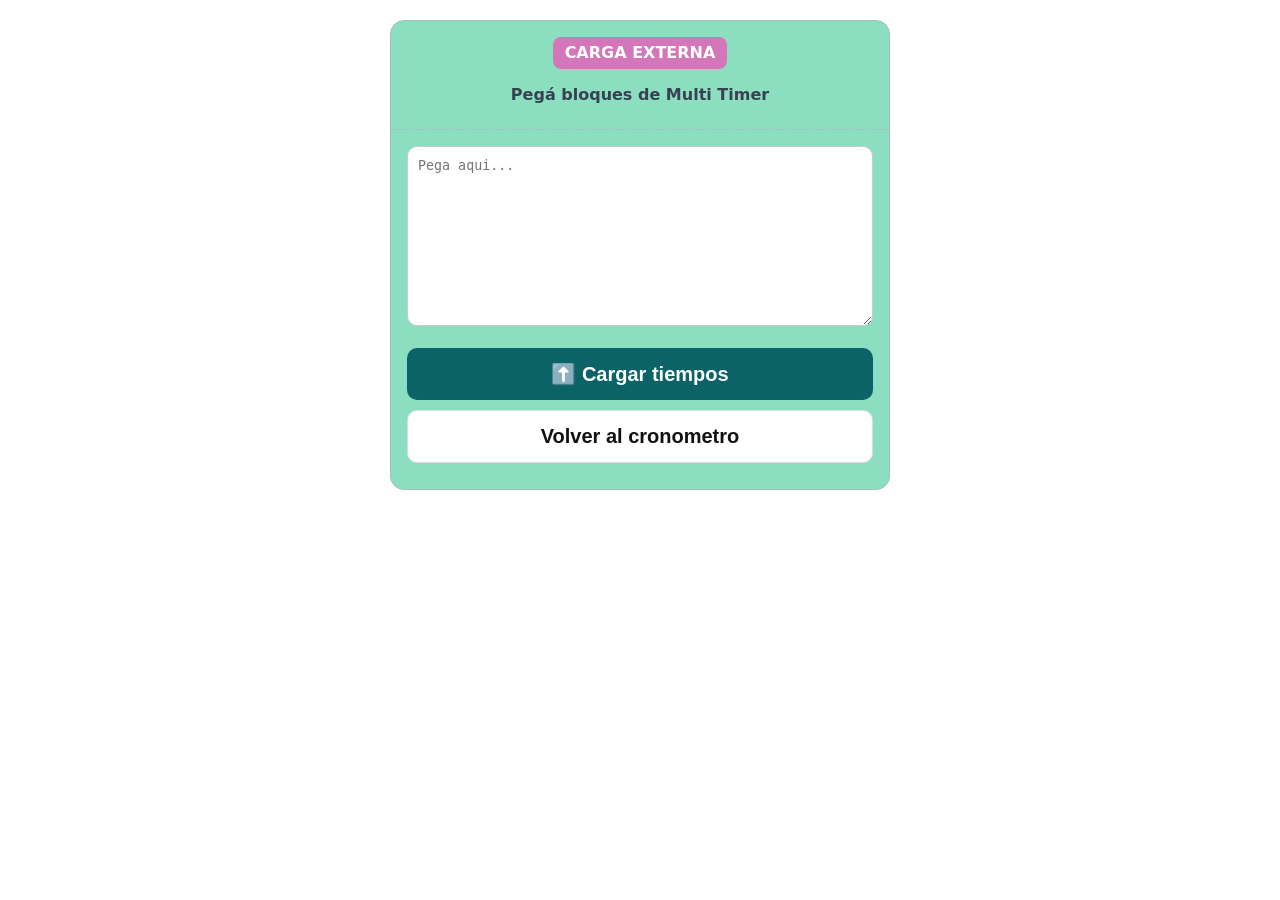
==== src/pages/carga-externa/carga-externa.html @ e97ff921 "refactor: separar carga externa de analisis" ====
<!DOCTYPE html>
<html lang="es">

<head>
    <meta charset="utf-8" />
    <meta name="viewport" content="width=device-width, initial-scale=1" />
    <title>Nado • Carga Externa</title>
    <link rel="stylesheet" href="../../shared/css/base.css" />
    <link rel="stylesheet" href="./carga-externa.css" />
</head>

<body>
    <main class="container">
        <section class="step">
            <div class="step-head">
                <span class="badge">CARGA EXTERNA</span>
                <div class="subtitle">Pegá bloques de Multi Timer</div>
            </div>
            <div class="step-body">
                <textarea id="txtRaw" placeholder="Pega aqui..."></textarea>
                <button id="btnLoad" class="btn primary" style="margin-top: 15px;">⬆️ Cargar tiempos</button>
                <button id="btnBack" class="btn light" style="margin-top: 10px;">Volver al cronometro</button>
                <div id="status" class="help" style="margin-top: 10px; text-align: center;"></div>
            </div>
        </section>
    </main>

    <script src="./carga-externa.js"></script>
</body>

</html>
---- src/shared/css/base.css ----
:root{
  --bg:#ffffff; --txt:#1f2937; --muted:#6b7280; --card:#ffffff; --border:#e5e7eb;
  --brand:#2962FF; --accent:#FF6D00; --ok:#43A047; --danger:#C62828;
}
*{box-sizing:border-box}
html,body{margin:0;padding:0;background:var(--bg);color:var(--txt);font:16px/1.5 system-ui,-apple-system,Segoe UI,Roboto,Ubuntu,Cantarell,Noto Sans,sans-serif}

/* Header */
header{padding:12px 16px;border-bottom:1px solid var(--border);display:flex;align-items:center;gap:12px}
header .title{font-size:1.1rem;font-weight:800;margin-right:auto}
nav a{color:var(--brand);text-decoration:none;margin-right:10px;font-weight:700}

/* Container */
.container{max-width:720px;margin:0 auto;padding:14px}

/* Cards */
.card{background:var(--card);border:1px solid var(--border);border-radius:14px;padding:12px}
.subtitle{color:#374151;font-weight:800;margin:6px 0}
.help,.muted{color:var(--muted);font-size:.92rem}

/* Buttons */
.btn{display:inline-block;padding:12px 14px;border-radius:12px;border:1px solid var(--border);background:#fff;font-weight:800;color:#111;text-decoration:none}
.btn.primary{background:var(--brand);border-color:var(--brand);color:#fff}
.btn.success{background:var(--ok);border-color:var(--ok);color:#fff}
.btn.light{background:#fff}

/* Forms */
label{display:block;font-size:.92rem;margin-bottom:6px;color:#374151}
select,input[type=date],input[type=text],input[type=number],textarea{width:100%;padding:10px;border:1px solid var(--border);border-radius:10px;background:#fff}
textarea{font-family:ui-monospace,SFMono-Regular,Menlo,Consolas,"Liberation Mono",monospace;line-height:1.35}
.row{display:flex;gap:10px;flex-wrap:wrap;align-items:flex-end}

/* Table */
.table{width:100%;border-collapse:collapse}
.table th,.table td{border:1px solid var(--border);padding:8px;font-size:.95rem}
.table th{background:#f8f9fa;text-align:left}

/* Pills, chips */
.pill{display:inline-block;padding:2px 8px;border-radius:999px;background:#EEF2FF;color:#1e40af;font-size:.85rem;font-weight:800}
.chip{display:inline-flex;gap:6px;align-items:center;background:#f3f4f6;border:1px solid #e5e7eb;border-radius:999px;padding:6px 10px;color:#374151}

/* Placeholders */
.placeholder{border:2px dashed var(--border);border-radius:12px;display:flex;align-items:center;justify-content:center;color:var(--muted);font-weight:700;padding:16px}

/* Sections layout helpers */
.section{display:flex;flex-direction:column;gap:10px}
.split{display:flex;gap:12px;flex-wrap:wrap}
.split > .col{flex:1 1 280px}

/* Sticky compare bar */
.compare-bar{position:sticky;bottom:0;background:#111827;color:#fff;padding:10px 12px;border-top-left-radius:12px;border-top-right-radius:12px;display:none;align-items:center;justify-content:space-between;gap:12px}

/* Modal */
.modal{position:fixed;inset:0;background:rgba(0,0,0,.45);display:none;align-items:center;justify-content:center;padding:16px}
.modal.open{display:flex}
.modal-card{background:#fff;border-radius:12px;max-width:860px;width:100%;box-shadow:0 10px 30px rgba(0,0,0,.25)}
.modal-head{display:flex;align-items:center;justify-content:space-between;padding:12px 14px;border-bottom:1px solid var(--border)}
.modal-title{font-weight:800}
.modal-body{padding:12px 14px}
.close{border:1px solid var(--border);background:#fff;border-radius:8px;padding:6px 10px;cursor:pointer}

/* Mobile-first → enhance on wider screens */
@media (min-width:900px){
  header .title{font-size:1.2rem}
  .container{max-width:980px;padding:18px}
  .card{padding:14px}
}
---- src/pages/carga-externa/carga-externa.css ----
:root {
    --orange-bg: #8cdec0;
    --orange-bd: #a9bdc1;
}

body {
    margin: 0;
}

.container {
    padding: 20px 14px;
    display: flex;
    justify-content: center;
}

.step {
    width: 100%;
    max-width: 500px;
    border-radius: 14px;
    border: 1px solid var(--orange-bd);
    background: var(--orange-bg);
}

.step-head {
    display: flex;
    flex-direction: column;
    align-items: center;
    text-align: center;
    padding: 16px;
    gap: 8px;
    border-bottom: 1px dashed var(--orange-bd);
}

.badge {
    background: #d477ba;
    color: #fff;
    padding: 4px 12px;
    border-radius: 8px;
    font-weight: bold;
}

.step-body {
    padding: 16px;
}

textarea {
    min-height: 180px;
    width: 100%;
    border-radius: 10px;
    border: 1px solid #ccc;
    padding: 10px;
    font-family: monospace;
}

.btn {
    width: 100%;
    padding: 14px;
    border-radius: 10px;
    border: none;
    font-weight: bold;
    cursor: pointer;
    font-size: 20px;
}

.btn.primary {
    background: #0b6368;
    color: #fff;
}

.btn.light {
    background: #fff;
    border: 1px solid #ddd;
}
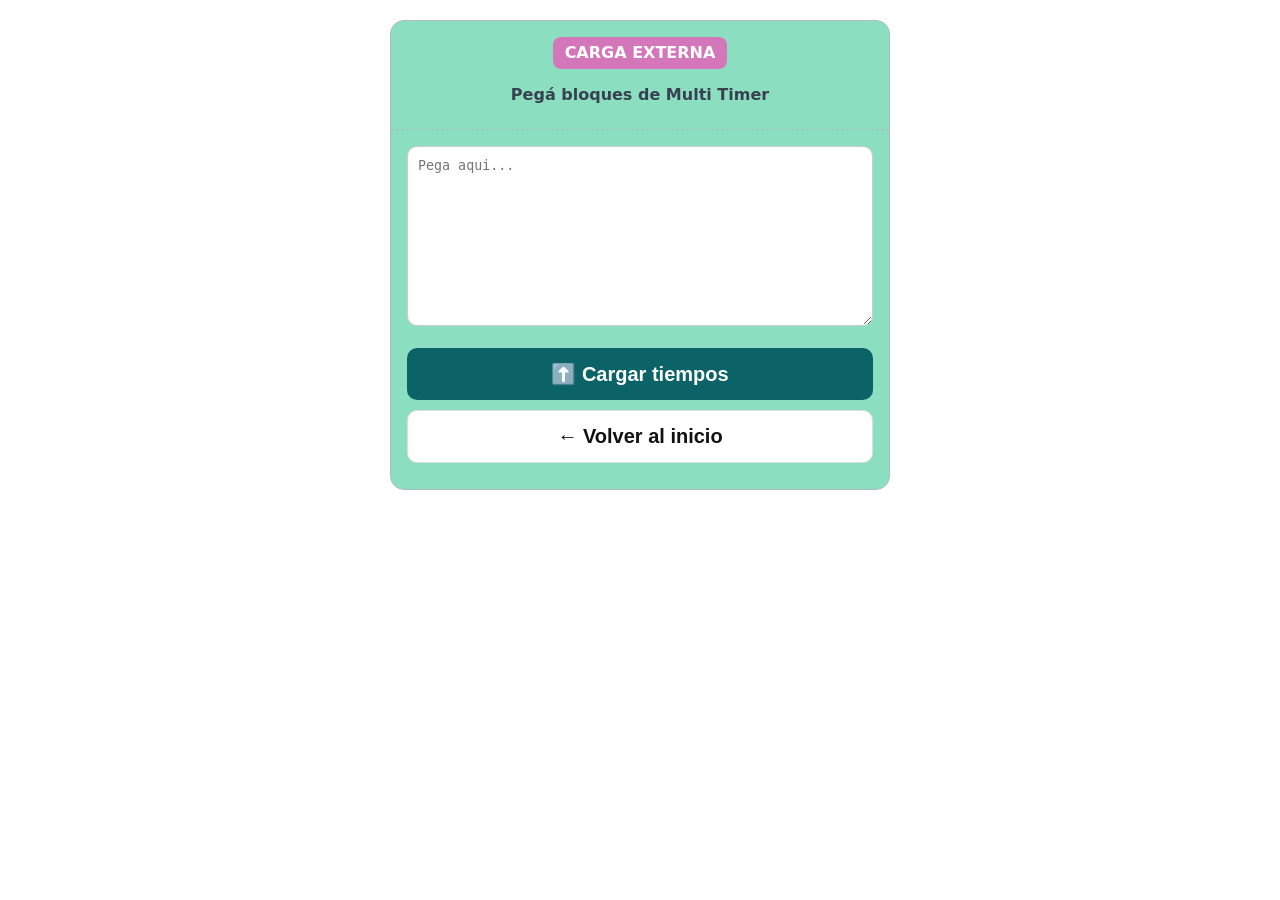
==== commit 8b51cc19: "fix: ajustes finales de carga externa y lista" ====
--- a/src/pages/carga-externa/carga-externa.html
+++ b/src/pages/carga-externa/carga-externa.html
@@ -19,12 +19,13 @@
             <div class="step-body">
                 <textarea id="txtRaw" placeholder="Pega aqui..."></textarea>
                 <button id="btnLoad" class="btn primary" style="margin-top: 15px;">⬆️ Cargar tiempos</button>
-                <button id="btnBack" class="btn light" style="margin-top: 10px;">Volver al cronometro</button>
+                <button id="btnBack" class="btn light" style="margin-top: 10px;">← Volver al inicio</button>
                 <div id="status" class="help" style="margin-top: 10px; text-align: center;"></div>
             </div>
         </section>
     </main>
 
+    <script src="../../shared/js/navigation.js"></script>
     <script src="./carga-externa.js"></script>
 </body>
 
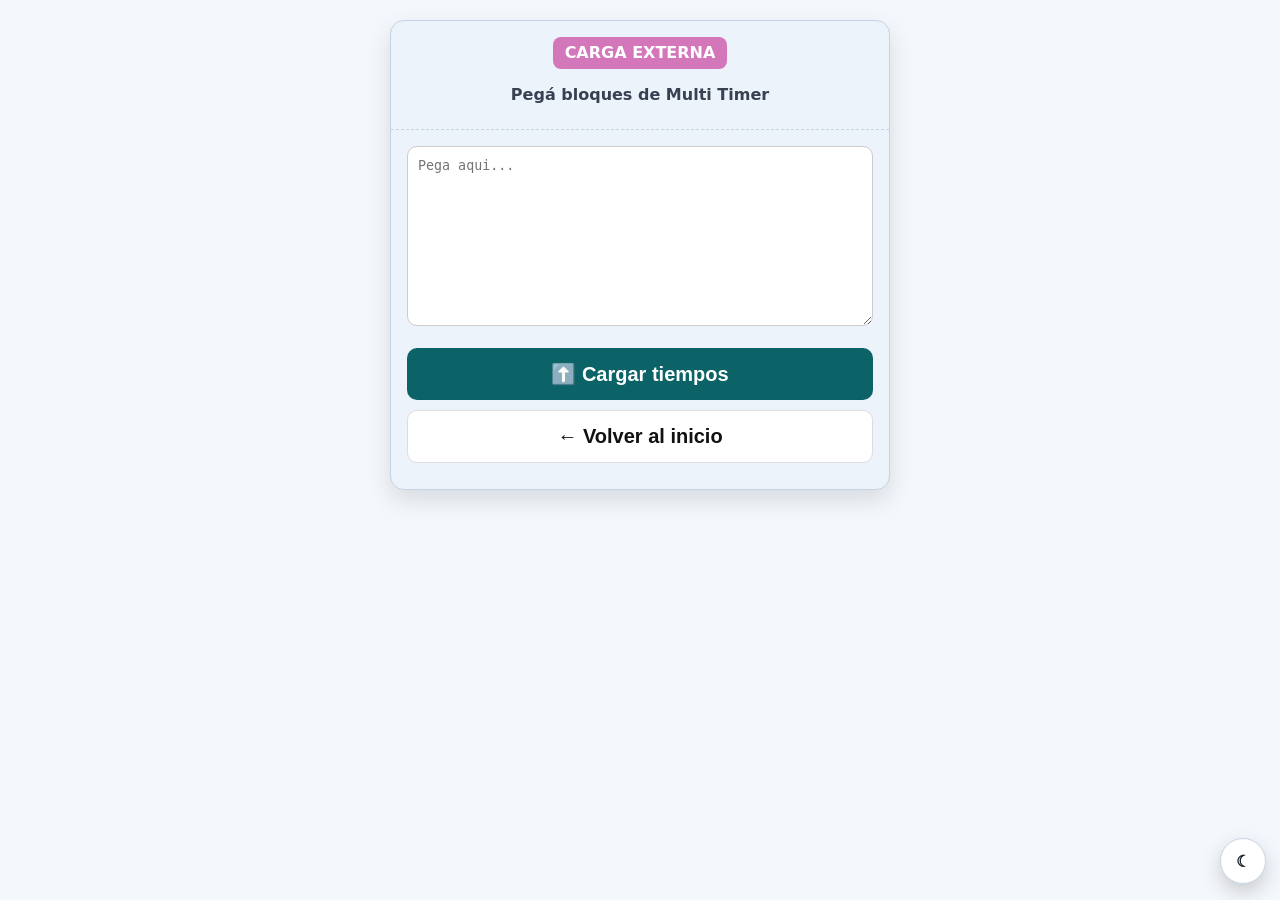
==== commit d24ad57e: "feat: unificar tema visual con modo claro/oscuro" ====
--- a/src/pages/carga-externa/carga-externa.html
+++ b/src/pages/carga-externa/carga-externa.html
@@ -7,6 +7,7 @@
     <title>Nado • Carga Externa</title>
     <link rel="stylesheet" href="../../shared/css/base.css" />
     <link rel="stylesheet" href="./carga-externa.css" />
+    <link rel="stylesheet" href="../../shared/css/theme.css" />
 </head>
 
 <body>
@@ -25,6 +26,7 @@
         </section>
     </main>
 
+    <script src="../../shared/js/theme.js"></script>
     <script src="../../shared/js/navigation.js"></script>
     <script src="./carga-externa.js"></script>
 </body>
--- a/src/shared/css/theme.css
+++ b/src/shared/css/theme.css
@@ -0,0 +1,194 @@
+:root {
+    --theme-bg: #f4f7fb;
+    --theme-surface: #ffffff;
+    --theme-surface-soft: #edf3fa;
+    --theme-border: #c5d4e5;
+    --theme-text: #17212b;
+    --theme-muted: #4e6074;
+    --theme-accent: #007a8c;
+    --theme-accent-strong: #00a58b;
+    --theme-danger: #c73232;
+}
+
+:root[data-theme='dark'] {
+    --theme-bg: #0f1620;
+    --theme-surface: #17212b;
+    --theme-surface-soft: #223243;
+    --theme-border: #334a63;
+    --theme-text: #e8f1fb;
+    --theme-muted: #b4c4d8;
+    --theme-accent: #3bb0c4;
+    --theme-accent-strong: #3fc9a2;
+    --theme-danger: #ff6e6e;
+}
+
+:root {
+    --bg: var(--theme-bg);
+    --txt: var(--theme-text);
+    --card: var(--theme-surface);
+    --border: var(--theme-border);
+    --muted: var(--theme-muted);
+    --brand: var(--theme-accent);
+    --ok: var(--theme-accent-strong);
+
+    --orange-bg: var(--theme-surface-soft);
+    --orange-bd: var(--theme-border);
+    --comp-bg: var(--theme-surface-soft);
+    --comp-bd: var(--theme-border);
+    --panel-bg: var(--theme-surface-soft);
+    --panel-bd: var(--theme-border);
+
+    --accent: var(--theme-accent-strong);
+    --pause: #f8fbff;
+    --text: var(--theme-text);
+}
+
+:root[data-theme='dark'] {
+    --pause: #e9f1fb;
+}
+
+html,
+body {
+    background: var(--theme-bg);
+    color: var(--theme-text);
+}
+
+.card,
+.step,
+.result,
+.panel,
+.modal-card,
+.lane-card,
+.list-row {
+    box-shadow: 0 10px 24px rgba(9, 18, 32, 0.12);
+}
+
+:root[data-theme='dark'] .card,
+:root[data-theme='dark'] .step,
+:root[data-theme='dark'] .result,
+:root[data-theme='dark'] .panel,
+:root[data-theme='dark'] .modal-card,
+:root[data-theme='dark'] .lane-card,
+:root[data-theme='dark'] .list-row {
+    box-shadow: 0 12px 28px rgba(0, 0, 0, 0.35);
+}
+
+:root[data-theme='dark'] .step,
+:root[data-theme='dark'] .result,
+:root[data-theme='dark'] .panel {
+    color: var(--theme-text);
+}
+
+:root[data-theme='dark'] .subtitle {
+    color: var(--theme-text);
+}
+
+:root[data-theme='dark'] .chip {
+    background: #1a293a;
+    color: var(--theme-text);
+    border-color: var(--theme-border);
+}
+
+:root[data-theme='dark'] .inline-row {
+    background: #1b2838;
+    color: var(--theme-text);
+    border-color: var(--theme-border);
+}
+
+:root[data-theme='dark'] .inline-row .btn.light {
+    background: #0f1d2d;
+    color: var(--theme-text);
+    border-color: #35506b;
+}
+
+:root[data-theme='dark'] .inline-row .btn.light:hover {
+    background: #112338;
+}
+
+:root[data-theme='dark'] .modal-card {
+    background: #1a2736;
+    color: var(--theme-text);
+    border: 1px solid var(--theme-border);
+}
+
+:root[data-theme='dark'] .modal-head {
+    background: #132131;
+    border-bottom-color: var(--theme-border);
+}
+
+:root[data-theme='dark'] .modal-body {
+    background: #1a2736;
+}
+
+:root[data-theme='dark'] table,
+:root[data-theme='dark'] th,
+:root[data-theme='dark'] td {
+    color: var(--theme-text);
+}
+
+:root[data-theme='dark'] th {
+    opacity: 0.92;
+}
+
+:root[data-theme='dark'] td {
+    opacity: 0.96;
+}
+
+:root[data-theme='dark'] .modal-body .chip {
+    background: #122336;
+    border-color: #37526d;
+    color: var(--theme-text);
+}
+
+:root[data-theme='dark'] .dropdown {
+    background: var(--theme-surface);
+    border: 1px solid var(--theme-border);
+}
+
+:root[data-theme='dark'] .dropdown button {
+    color: var(--theme-text);
+}
+
+:root[data-theme='dark'] .setup-form input,
+:root[data-theme='dark'] .setup-form select,
+:root[data-theme='dark'] textarea,
+:root[data-theme='dark'] input,
+:root[data-theme='dark'] select {
+    background: #111b27;
+    color: var(--theme-text);
+    border-color: var(--theme-border);
+}
+
+:root[data-theme='dark'] .btn.light {
+    background: #162131;
+    color: var(--theme-text);
+    border-color: var(--theme-border);
+}
+
+:root[data-theme='dark'] .btn.primary {
+    color: #082227;
+}
+
+.theme-toggle {
+    position: fixed;
+    right: 14px;
+    bottom: 16px;
+    z-index: 2600;
+    width: 46px;
+    height: 46px;
+    border: 1px solid var(--theme-border);
+    border-radius: 999px;
+    background: var(--theme-surface);
+    color: var(--theme-text);
+    font-size: 1rem;
+    font-weight: 700;
+    display: inline-flex;
+    align-items: center;
+    justify-content: center;
+    box-shadow: 0 8px 20px rgba(0, 0, 0, 0.18);
+    cursor: pointer;
+}
+
+.theme-toggle:active {
+    transform: scale(0.96);
+}
